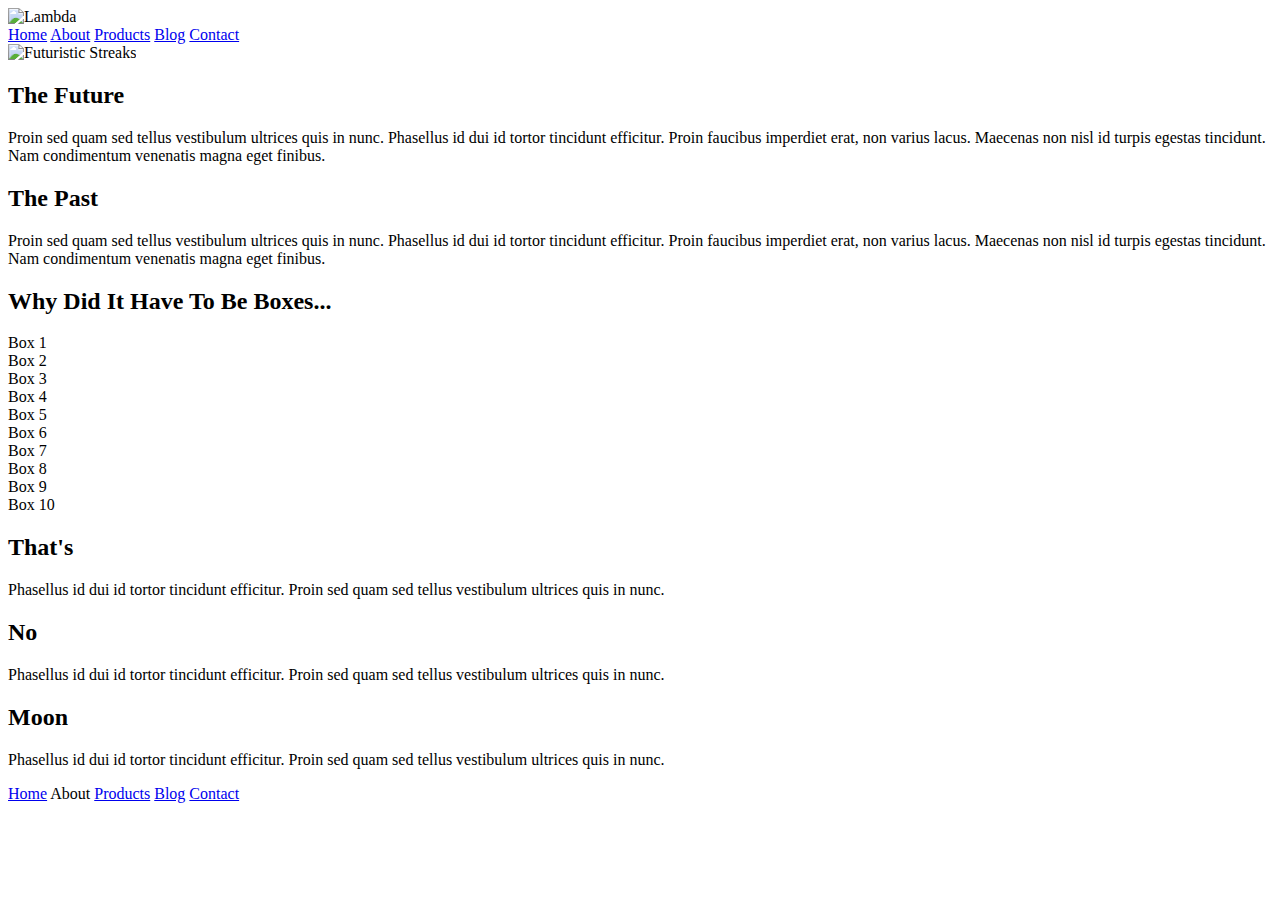
==== index.html @ 21b6efec "Update index.html" ====
<!doctype html>

<html lang="en">
<head>
  <meta charset="utf-8">

  <title>Sprint Challenge - Home</title>

  <link href="https://fonts.googleapis.com/css?family=Roboto|Rubik" rel="stylesheet">
  <link rel="stylesheet" href="css/index.css">

</head>
   <div class="title-container">
     <div class="Lambda">
     <img src="https://github.com/LambdaSchool/Sprint-Challenge--User-Interface/blob/master/img/lambda-black.png?raw=true" alt="Lambda"></div>
     <nav>
  <div class="main-titles">   
      <a href="home">Home</a>
      <a href="http://www.about.html">About</a>
      <a href="products">Products</a>
      <a href="blog">Blog</a>
      <a href="contact">Contact</a>
       </div> 
     </nav>
  
     <div class="big-image">
       <img src="https://raw.githubusercontent.com/LambdaSchool/Sprint-Challenge--User-Interface/master/img/jumbo.jpg" alt="Futuristic Streaks">
<body>
    <div class="container">
   
        <section class="top-content">
            <div class="text-container">
                <h2>The Future</h2>
                <p>Proin sed quam sed tellus vestibulum ultrices quis in nunc. Phasellus id dui id tortor tincidunt efficitur. Proin faucibus imperdiet erat, non varius lacus. Maecenas non nisl id turpis egestas tincidunt. Nam condimentum venenatis magna eget finibus.</p>
            </div>
            <div class="text-container">
                <h2>The Past</h2>
                <p>Proin sed quam sed tellus vestibulum ultrices quis in nunc. Phasellus id dui id tortor tincidunt efficitur. Proin faucibus imperdiet erat, non varius lacus. Maecenas non nisl id turpis egestas tincidunt. Nam condimentum venenatis magna eget finibus.</p>
            </div>
        </section>
        
        <section class="middle-content">
        
            <h2>Why Did It Have To Be Boxes...</h2>
            
            <div class="boxes">
              <div class="box box1">Box 1</div>
              <div class="box box2">Box 2</div>
              <div class="box box3">Box 3</div>
              <div class="box box4">Box 4</div>
              <div class="box box5">Box 5</div>
              <div class="box box6">Box 6</div>
              <div class="box box7">Box 7</div>
              <div class="box box8">Box 8</div>
              <div class="box box9">Box 9</div>
              <div class="box box10">Box 10</div>
        </section>

        <section class="bottom-content">

            <div class="text-container">
                <h2>That's</h2>
                <p>Phasellus id dui id tortor tincidunt efficitur. Proin sed quam sed tellus vestibulum ultrices quis in nunc.</p>
            </div>
            <div class="text-container">
                <h2>No</h2>
                <p>Phasellus id dui id tortor tincidunt efficitur. Proin sed quam sed tellus vestibulum ultrices quis in nunc.</p>
            </div>
            <div class="text-container">
                <h2>Moon</h2>
                <p>Phasellus id dui id tortor tincidunt efficitur. Proin sed quam sed tellus vestibulum ultrices quis in nunc.</p>
            </div>

        </section>
        
        <footer>
            <nav>
                <a href="#home">Home</a>
                <a ref="#about">About</a>
                <a href="#products">Products</a>
                <a href="#blog">Blog</a>
                <a href="#contact">Contact</a>
            </nav>
        </footer>
    </div><!-- container -->        
</body>
</html>
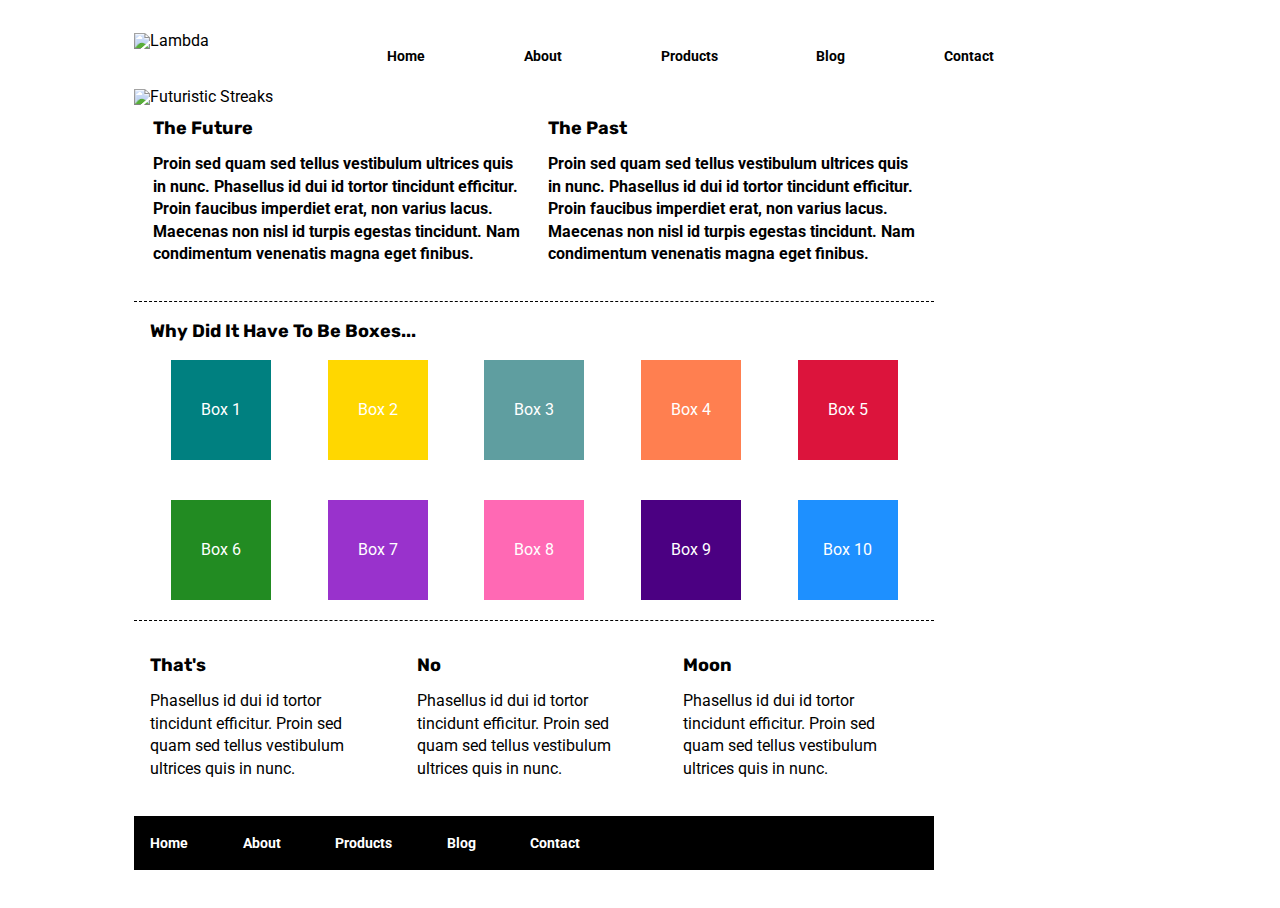
==== commit dadfbb05: "Completed" ====
--- a/index.html
+++ b/index.html
@@ -11,12 +11,12 @@
 
 </head>
    <div class="title-container">
-     <div class="Lambda">
-     <img src="https://github.com/LambdaSchool/Sprint-Challenge--User-Interface/blob/master/img/lambda-black.png?raw=true" alt="Lambda"></div>
+     <div>
+     <img class="Lambda" src="/img/lambda-black.png" alt="Lambda"></div>
      <nav>
   <div class="main-titles">   
       <a href="home">Home</a>
-      <a href="http://www.about.html">About</a>
+      <a href="about.html">About</a>
       <a href="products">Products</a>
       <a href="blog">Blog</a>
       <a href="contact">Contact</a>
@@ -24,7 +24,7 @@
      </nav>
   
      <div class="big-image">
-       <img src="https://raw.githubusercontent.com/LambdaSchool/Sprint-Challenge--User-Interface/master/img/jumbo.jpg" alt="Futuristic Streaks">
+       <img src="/img/jumbo.jpg" alt="Futuristic Streaks">
 <body>
     <div class="container">
    
@@ -84,4 +84,4 @@
         </footer>
     </div><!-- container -->        
 </body>
-</html>
+</html>--- a/css/index.css
+++ b/css/index.css
@@ -0,0 +1,226 @@
+/* http://meyerweb.com/eric/tools/css/reset/ 
+   v2.0 | 20110126
+   License: none (public domain)
+*/
+
+/* html, body, div, span, applet, object, iframe,
+h1, h2, h3, h4, h5, h6, p, blockquote, pre,
+a, abbr, acronym, address, big, cite, code,
+del, dfn, em, img, ins, kbd, q, s, samp,
+small, strike, strong, sub, sup, tt, var,
+b, u, i, center,
+dl, dt, dd, ol, ul, li,
+fieldset, form, label, legend,
+table, caption, tbody, tfoot, thead, tr, th, td,
+article, aside, canvas, details, embed, 
+figure, figcaption, footer, header, hgroup, 
+menu, nav, output, ruby, section, summary,
+time, mark, audio, video {
+	margin: 0;
+	padding: 0;
+	border: 0;
+	font-size: 100%;
+	font: inherit;
+	vertical-align: baseline;
+} */
+/* HTML5 display-role reset for older browsers */
+article, aside, details, figcaption, figure, 
+footer, header, hgroup, menu, nav, section {
+	display: block;
+}
+body {
+	line-height: 1;
+}
+ol, ul {
+	list-style: none;
+}
+blockquote, q {
+	quotes: none;
+}
+blockquote:before, blockquote:after,
+q:before, q:after {
+	content: '';
+	content: none;
+}
+table {
+	border-collapse: collapse;
+	border-spacing: 0;
+}
+* {
+    box-sizing: border-box;
+}
+
+html, body {
+    height: 100%;
+    font-family: 'Roboto', sans-serif;
+}
+
+h1, h2, h3, h4, h5 {
+    font-size: 18px;
+    margin-bottom: 15px;
+    font-family: 'Rubik', sans-serif;
+}
+
+p {
+    line-height: 1.4;
+}
+
+
+
+
+
+.Lambda {                  /*Lambda img*/
+  padding: 2% 0% 0% 10%;
+}
+
+.main-titles {
+  display: flex;
+  justify-content: space-between; 
+  margin: 0% 0% 0% 30%; /* moves container*/
+  max-width: 50%;
+}
+
+nav a {
+  color: black;
+  font-weight: bold;
+  text-decoration: none;
+  font-size: 14px;
+  padding-right: 4%;   /*between letters*/
+}
+
+.big-image {
+    padding: 2% 0% 0% 10%;
+}
+
+.container {
+    width: 800px;
+}
+
+.top-content {
+    display: flex;
+    flex-wrap: wrap;
+    justify-content: space-evenly;
+    margin-bottom: 20px;
+    border-bottom: 1px dashed black;
+    font-weight: bold;
+}
+
+.top-content .text-container {
+    width: 48%;
+    padding: 0 1%;
+    padding-bottom: 20px;  
+}
+
+.middle-content {
+    margin-bottom: 20px;
+    border-bottom: 1px dashed black;
+}
+
+.middle-content h2 {
+    padding: 0 2%;
+    margin-bottom: 0;
+}
+
+.box1  {
+  background: teal;
+  width: 100%;
+  height: 100px;  
+}
+.box2  {
+  background: gold;
+  width: 100%;
+  height: 100px;
+}
+.box3  {
+  background: cadetblue;
+  width: 100%;
+  height: 100px;
+}
+.box4  {
+  background: coral;
+  width: 100%;
+  height: 100px;
+}
+.box5  {
+  background: crimson;
+  width: 100%;
+  height: 100px;
+
+}
+.box6  {
+  background: forestgreen;
+  width: 100%;
+  height: 100px;
+}
+.box7  {
+  background: darkorchid;
+  width: 100%;
+  height: 100px;
+}
+.box8  {
+  background: hotpink;
+  width: 100%;
+  height: 100px;
+}
+.box9  {
+  background: indigo;
+   width: 100%;
+  height: 100px;
+}
+.box10  {
+  background: dodgerblue;
+  width: 100%;
+  height: 100px;
+  
+}
+.middle-content .boxes {
+    display: flex;
+    flex-wrap: wrap;
+    justify-content: space-evenly;
+}
+
+.middle-content .boxes .box{
+    width: 12.5%;
+    margin: 20px 2.5%;
+    color: white;
+    display: flex;
+    text-align: center;
+    align-items: center;
+    justify-content: center;
+}
+
+
+
+.bottom-content {
+    display: flex;
+    margin: 0 2% 20px;
+    justify-content: space-around;
+}
+
+.bottom-content .text-container {
+    padding-right: 4%;
+}
+
+.bottom-content .text-container:last-child {
+    padding-right: 0;
+}
+
+footer {
+    width: 100%;
+    background: black;
+}
+
+footer nav {
+    width: 60%;
+    display: flex;
+    justify-content: space-between;
+    align-items: center;
+    padding: 20px 2%;
+    font-size: 14px;
+}
+
+footer nav a {
+    color: white;
+    text-decoration: none;
+}
+
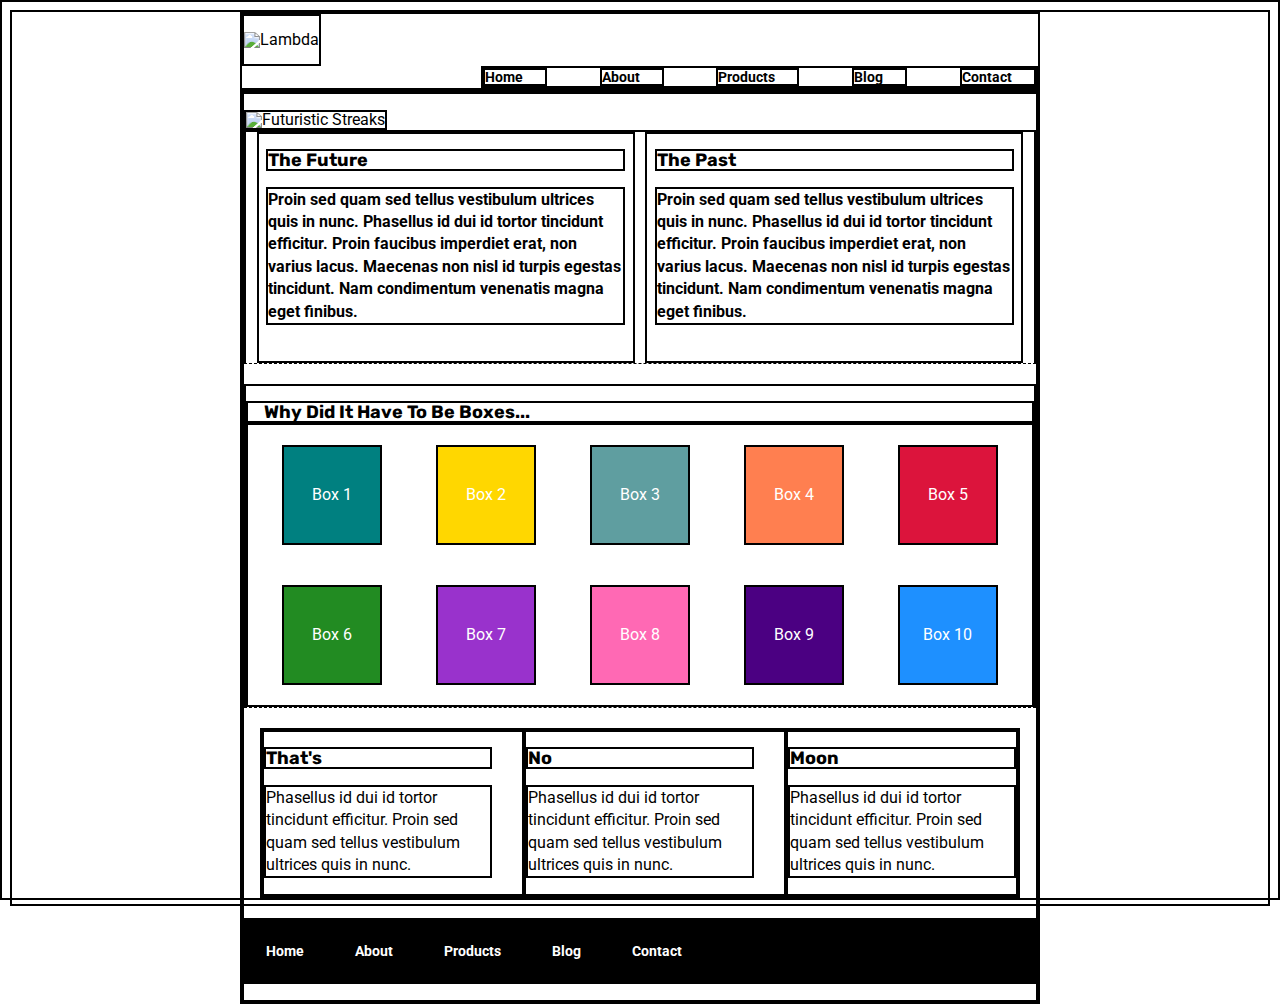
==== commit 054c8d3c: "Cleaner format; easier to read code" ====
--- a/index.html
+++ b/index.html
@@ -10,23 +10,26 @@
   <link rel="stylesheet" href="css/index.css">
 
 </head>
-   <div class="title-container">
-     <div>
-     <img class="Lambda" src="/img/lambda-black.png" alt="Lambda"></div>
-     <nav>
-  <div class="main-titles">   
-      <a href="home">Home</a>
-      <a href="about.html">About</a>
-      <a href="products">Products</a>
-      <a href="blog">Blog</a>
-      <a href="contact">Contact</a>
-       </div> 
-     </nav>
+   
+<body>
+    <section class="nav-container">
+        
+    <img class="Lambda" src="/img/lambda-black.png" alt="Lambda">        
+    <nav class="nav-titles">   
+        <a href="home">Home</a>
+        <a href="about.html">About</a>
+        <a href="products">Products</a>
+        <a href="blog">Blog</a>
+        <a href="contact">Contact</a>
+        </nav>
+    </section> 
   
-     <div class="big-image">
-       <img src="/img/jumbo.jpg" alt="Futuristic Streaks">
-<body>
-    <div class="container">
+     
+    <section class="main-container">
+
+
+        <div class="big-image">
+            <img src="/img/jumbo.jpg" alt="Futuristic Streaks">
    
         <section class="top-content">
             <div class="text-container">
--- a/css/index.css
+++ b/css/index.css
@@ -48,6 +48,7 @@
 }
 * {
     box-sizing: border-box;
+    border: solid black 2px;
 }
 
 html, body {
@@ -65,19 +66,24 @@
     line-height: 1.4;
 }
 
-
-
+.container {
+  margin: auto;
+}
+.nav-container {
+  width: 800px;
+  margin: auto;
+}
 
 
 .Lambda {                  /*Lambda img*/
-  padding: 2% 0% 0% 10%;
-}
-
-.main-titles {
+  padding: 2% 0%;
+}
+
+.nav-titles {
   display: flex;
   justify-content: space-between; 
-  margin: 0% 0% 0% 30%; /* moves container*/
-  max-width: 50%;
+  margin: 0% 0% 0% 30%; moves container
+  width: 70%;
 }
 
 nav a {
@@ -89,12 +95,14 @@
 }
 
 .big-image {
-    padding: 2% 0% 0% 10%;
-}
-
-.container {
+    padding: 2% 0%;
+    margin: auto;
+}
+
+.main-container {
     width: 800px;
-}
+    margin: auto;
+  }
 
 .top-content {
     display: flex;
@@ -123,53 +131,53 @@
 
 .box1  {
   background: teal;
-  width: 100%;
+  width: 100px;
   height: 100px;  
 }
 .box2  {
   background: gold;
-  width: 100%;
+  width: 100px;
   height: 100px;
 }
 .box3  {
   background: cadetblue;
-  width: 100%;
+  width: 100px;
   height: 100px;
 }
 .box4  {
   background: coral;
-  width: 100%;
+  width: 100px;
   height: 100px;
 }
 .box5  {
   background: crimson;
-  width: 100%;
+  width: 100px;
   height: 100px;
 
 }
 .box6  {
   background: forestgreen;
-  width: 100%;
+  width: 100px;
   height: 100px;
 }
 .box7  {
   background: darkorchid;
-  width: 100%;
+  width: 100px;
   height: 100px;
 }
 .box8  {
   background: hotpink;
-  width: 100%;
+  width: 100px;
   height: 100px;
 }
 .box9  {
   background: indigo;
-   width: 100%;
+   width: 100px;
   height: 100px;
 }
 .box10  {
   background: dodgerblue;
-  width: 100%;
+  width: 100px;
   height: 100px;
   
 }
@@ -180,7 +188,6 @@
 }
 
 .middle-content .boxes .box{
-    width: 12.5%;
     margin: 20px 2.5%;
     color: white;
     display: flex;
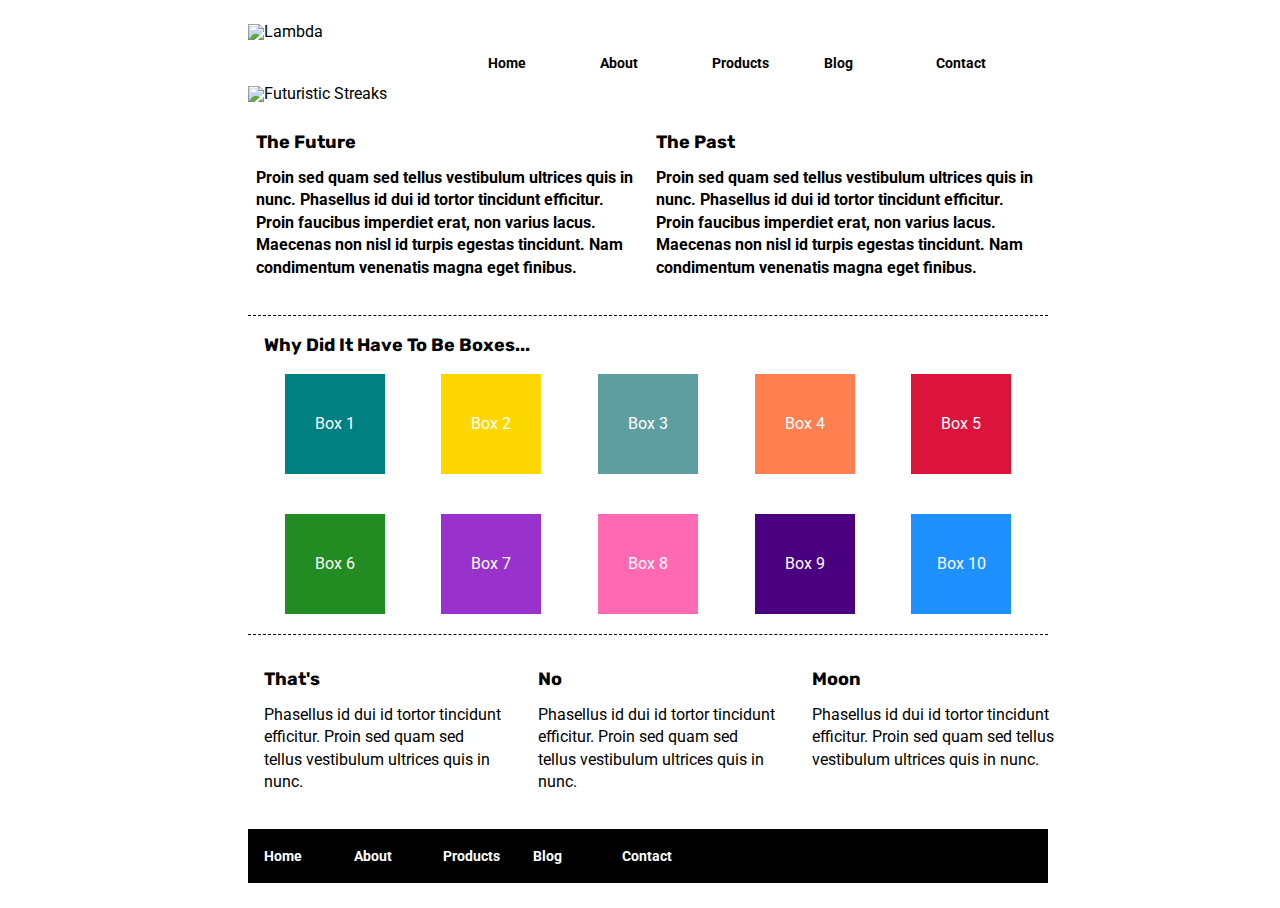
==== commit da9337cd: "revisions" ====
--- a/index.html
+++ b/index.html
@@ -13,7 +13,7 @@
    
 <body>
     <section class="nav-container">
-        
+
     <img class="Lambda" src="/img/lambda-black.png" alt="Lambda">        
     <nav class="nav-titles">   
         <a href="home">Home</a>
@@ -28,9 +28,10 @@
     <section class="main-container">
 
 
-        <div class="big-image">
-            <img src="/img/jumbo.jpg" alt="Futuristic Streaks">
-   
+        <div >
+            <img class="big-image" src="/img/jumbo.jpg" alt="Futuristic Streaks">
+        </div>
+            
         <section class="top-content">
             <div class="text-container">
                 <h2>The Future</h2>
--- a/css/index.css
+++ b/css/index.css
@@ -28,6 +28,10 @@
 footer, header, hgroup, menu, nav, section {
 	display: block;
 }
+  body, .nav-container, .main-container, .top-content, .text-container, nav a, .middle-content, .boxes, .bottom-content {
+    width: 100%;
+  }
+
 body {
 	line-height: 1;
 }
@@ -48,7 +52,6 @@
 }
 * {
     box-sizing: border-box;
-    border: solid black 2px;
 }
 
 html, body {
@@ -83,7 +86,7 @@
   display: flex;
   justify-content: space-between; 
   margin: 0% 0% 0% 30%; moves container
-  width: 70%;
+  width: 70vw;
 }
 
 nav a {
@@ -106,7 +109,6 @@
 
 .top-content {
     display: flex;
-    flex-wrap: wrap;
     justify-content: space-evenly;
     margin-bottom: 20px;
     border-bottom: 1px dashed black;
@@ -114,7 +116,7 @@
 }
 
 .top-content .text-container {
-    width: 48%;
+    width: 100%;
     padding: 0 1%;
     padding-bottom: 20px;  
 }
@@ -231,3 +233,70 @@
     text-decoration: none;
 }
 
+
+
+
+/* TABLET */
+@media (max-width: 800px) {
+  body, .nav-container, .main-container, .top-content, .text-container, nav a, .middle-content, .boxes, .bottom-content, .big-image {
+    width: 100%;
+  }
+    
+  .top-content, .boxes, .Lambda {
+    display: flex;
+    flex-wrap: wrap;
+    align-items: center;
+    margin: auto;
+      }
+
+}
+
+
+/* MOBILE */
+
+@media(max-width: 500px) {
+
+ body, .nav-container, .main-container, .top-content, .text-container, nav a, .middle-content, .boxes, .bottom-content, .big-image {
+    width: 100%;
+  }
+    
+  .nav-titles, .top-content, .boxes, .bottom-content, .Lambda {
+    display: flex;
+    flex-direction: column;
+    align-items: center;
+    margin: auto;
+      }
+
+    
+  .Lambda {
+    padding: 0% 0% 10%;
+  }
+  /* .big-image {
+    max-width: 100vw;
+    height:100%;
+  } */
+
+  nav a {
+    border: solid darkgrey 1px;
+    border-radius: 6px;
+    padding: 1%;
+    width: 70%;
+    color: darkgrey;
+    font-weight: 100;
+    font-size: 1rem;
+    text-align: center;
+
+  }
+
+
+  nav a:hover {
+    background-color: #756d6d4f;
+    color: dimgray;
+    font-weight: bold;
+  }
+
+
+
+
+}
+
